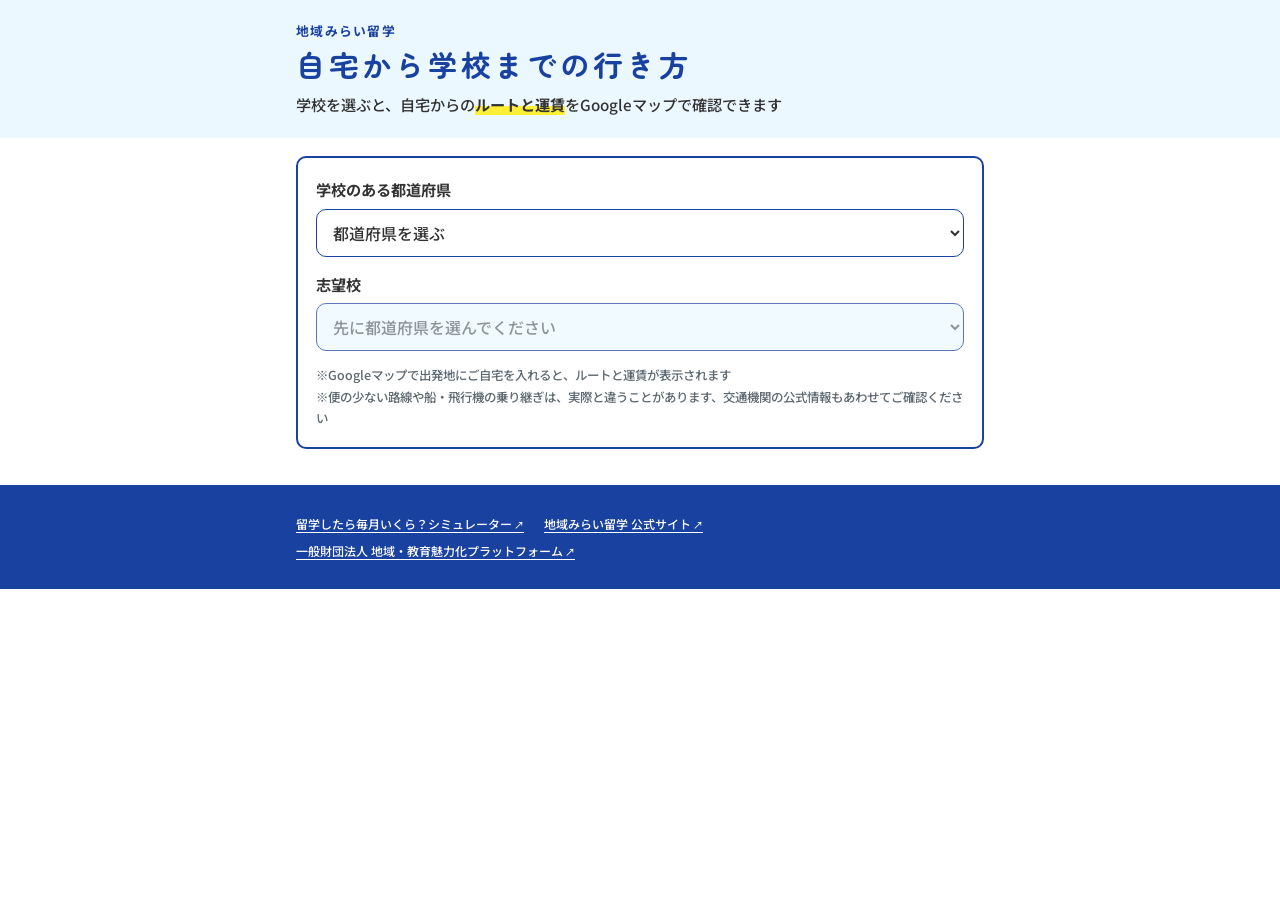
==== route/index.html @ 76d8aecd "自宅から学校までの行き方ページを費用シミュレーターから独立させる Co-Authored-By: Claude Opus 5.5 <noreply@anthropic.com>" ====
<!DOCTYPE html>
<html lang="ja">
<head>
<meta charset="UTF-8">
<meta name="viewport" content="width=device-width, initial-scale=1.0, viewport-fit=cover">
<title>自宅から学校までの行き方｜地域みらい留学</title>
<meta name="description" content="地域みらい留学の学校を選ぶと、自宅から学校までのルートと運賃をGoogleマップで確認できます">
<link rel="preconnect" href="https://fonts.googleapis.com">
<link rel="preconnect" href="https://fonts.gstatic.com" crossorigin>
<link rel="stylesheet" href="https://fonts.googleapis.com/css2?family=Noto+Sans+JP:wght@400;500;700&family=Zen+Maru+Gothic:wght@700&display=swap">
<link rel="stylesheet" href="../style.css?v=20261120-2">
</head>
<body>
<header class="site-header">
  <div class="wrap">
    <p class="eyebrow">地域みらい留学</p>
    <h1><span class="h1-tail">自宅から学校までの</span><span class="h1-tail">行き方</span></h1>
    <p class="header-lead">学校を選ぶと、自宅からの<strong>ルートと運賃</strong>をGoogleマップで確認できます</p>
  </div>
</header>

<main class="wrap">
  <form id="sim-form" class="sim-card" novalidate>
    <div class="sim-step">
      <label class="sim-label" for="pref">学校のある都道府県</label>
      <select id="pref" class="select">
        <option value="">都道府県を選ぶ</option>
      </select>
    </div>
    <div class="sim-step">
      <label class="sim-label" for="school">志望校</label>
      <select id="school" class="select" disabled>
        <option value="">先に都道府県を選んでください</option>
      </select>
      <p class="field-error" id="school-error" hidden></p>
    </div>
    <div id="route-out" class="route-out" hidden>
      <p class="route-school" id="route-school"></p>
      <a id="route-btn" class="route-btn" href="#" target="_blank" rel="noopener"><svg aria-hidden="true" viewBox="0 0 24 24" width="20" height="20"><path fill="currentColor" d="M12 2a7 7 0 0 0-7 7c0 5.2 7 13 7 13s7-7.8 7-13a7 7 0 0 0-7-7zm0 9.5A2.5 2.5 0 1 1 12 6.5a2.5 2.5 0 0 1 0 5z"/></svg><span>行き方と運賃を調べる<small>Googleマップが開きます</small></span></a>
      <a id="school-link" class="route-sub-link" href="#" target="_blank" rel="noopener">学校ページを見る ↗</a>
    </div>
    <p class="sim-foot">※Googleマップで出発地にご自宅を入れると、ルートと運賃が表示されます<br>※便の少ない路線や船・飛行機の乗り継ぎは、実際と違うことがあります、交通機関の公式情報もあわせてご確認ください</p>
  </form>
</main>

<footer class="site-footer">
  <div class="wrap">
    <ul class="footer-links">
      <li><a href="https://shutsumi.github.io/chiiki-mirai-cost-simulator/" target="_blank" rel="noopener">留学したら毎月いくら？シミュレーター</a></li>
      <li><a href="https://c-mirai.jp/" target="_blank" rel="noopener">地域みらい留学 公式サイト</a></li>
      <li><a href="https://c-platform.or.jp/" target="_blank" rel="noopener">一般財団法人 地域・教育魅力化プラットフォーム</a></li>
    </ul>
  </div>
</footer>

<script src="route.js?v=20261120-2"></script>
</body>
</html>
---- style.css ----
/* Layout: 1カラム(最大720px)。白地に、区切りたい箇所だけメインカラーの淡色・#F5F5F5・アクセントの淡色を敷く。
   ブランド指定の配色(白地)に合わせ、ライトテーマ固定のデザインとする。 */
:root {
  /* 地域みらい留学のトンマナ(地域みらい留学/トンマナ.md、基準は c-mirai.jp/nyushi/)に合わせた配色 */
  --main: #1941a0;          /* ネイビー(主色):見出し・ボタン・カードの枠線・番号バッジ */
  --main-ink: #1941a0;
  --deep: #15295a;          /* ディープネイビー */
  --main-tint: #ebf8ff;     /* スカイ:面の背景 */
  --accent: #ffef35;        /* イエロー:点で使うハイライト */
  --accent-edge: #ffef35;
  --accent-tint: #ebf8ff;   /* イエローは広い面に使わないため、淡色の面はスカイにそろえる */
  --amber: #f6a811;         /* アンバー:小さなラベル */
  --ink: #333333;           /* 本文 */
  --ink-sub: #5d6870;       /* 補足文字 */
  --line: #c9d6ec;          /* 区切り線(ネイビーの淡色) */
  --soft: #ebf8ff;
  --paper: #ffffff;
  --error: #c62828;

  --font-body: "Noto Sans JP", "Hiragino Sans", "Hiragino Kaku Gothic ProN", "Yu Gothic", "Meiryo", sans-serif;
  --font-display: "Zen Maru Gothic", var(--font-body);

  --radius: 10px;           /* カードの角丸は10px、ボタンはピル */
  color-scheme: light;
}

* { box-sizing: border-box; }
[hidden] { display: none !important; }

html { -webkit-text-size-adjust: 100%; }

body {
  margin: 0;
  background: var(--paper);
  color: var(--ink);
  font-family: var(--font-body);
  font-size: 16px;
  line-height: 1.75;
}

.wrap {
  width: 100%;
  max-width: 720px;
  margin-inline: auto;
  padding-inline: 16px;
}

h1, h2, h3 { text-wrap: balance; }

button, input, select { font: inherit; color: inherit; }

:focus-visible { outline: 3px solid var(--main); outline-offset: 2px; }

/* ---------- header ---------- */
.site-header {
  background: var(--main-tint);
  border-top: 6px solid var(--main);
  padding-block: 20px 22px;
}
.eyebrow {
  margin: 0;
  font-size: 0.8rem;
  font-weight: 700;
  letter-spacing: 0.08em;
  color: var(--main-ink);
}
.site-header h1 {
  margin: 2px 0 0;
  font-family: var(--font-display);
  font-weight: 700;
  font-size: clamp(1.35rem, 4.6vw, 1.85rem);
  line-height: 1.4;
  color: var(--ink);
}

main.wrap { padding-block: 20px 40px; display: grid; gap: 28px; }

/* ---------- notice ---------- */
.notice {
  background: var(--soft);
  border-radius: var(--radius);
  padding: 14px 18px;
  font-size: 0.85rem;
  color: var(--ink-sub);
}
.notice h2 { margin: 0 0 4px; font-size: 0.9rem; color: var(--ink); }
.notice ul { margin: 0; padding-left: 1.2em; display: grid; gap: 4px; }
.notice strong { color: var(--ink); }

/* ---------- section titles ---------- */
.section-title {
  margin: 0;
  font-family: var(--font-display);
  font-weight: 700;
  font-size: 1.3rem;
  line-height: 1.45;
}
.section-sub { margin: 2px 0 0; font-size: 0.82rem; color: var(--ink-sub); }

/* ---------- mode select ---------- */
.mode-select { display: grid; gap: 14px; }
.mode-cards { display: grid; grid-template-columns: repeat(auto-fit, minmax(240px, 1fr)); gap: 12px; }
.mode-card {
  display: grid;
  gap: 6px;
  text-align: left;
  padding: 20px 20px 18px;
  background: var(--paper);
  border: 2px solid var(--main);
  border-radius: var(--radius);
  cursor: pointer;
  transition: background-color 0.15s, transform 0.15s;
  min-width: 0;
}
.mode-card:hover { background: var(--main-tint); }
.mode-card:active { transform: translateY(1px); }
.mode-card-title {
  font-family: var(--font-display);
  font-weight: 700;
  font-size: 1.2rem;
  color: var(--main-ink);
}
.mode-card-title::after { content: " →"; }
.mode-card-sub { font-size: 0.8rem; line-height: 1.6; color: var(--ink-sub); }

/* ---------- screen ---------- */
.screen { display: grid; gap: 18px; }
.screen-head { display: grid; gap: 2px; }
.back-link {
  justify-self: start;
  background: none;
  border: none;
  padding: 0 0 6px;
  font-size: 0.85rem;
  color: var(--main-ink);
  cursor: pointer;
  text-decoration: underline;
  text-underline-offset: 3px;
}

/* ---------- form ---------- */
.form {
  display: grid;
  gap: 22px;
  padding: 20px;
  border: 1px solid var(--line);
  border-radius: var(--radius);
  background: var(--paper);
}
.field { margin: 0; padding: 0; border: none; display: grid; gap: 8px; min-width: 0; }
.field-label { font-weight: 700; font-size: 0.95rem; padding: 0; }
.field-hint { font-weight: 400; font-size: 0.78rem; color: var(--ink-sub); margin-left: 6px; }
.field-error { margin: 0; font-size: 0.82rem; color: var(--error); font-weight: 700; }

.select, .picker-search {
  width: 100%;
  padding: 10px 12px;
  border: 1px solid var(--line);
  border-radius: 8px;
  background: var(--paper);
  font-size: 1rem;
}
.select:focus, .picker-search:focus { border-color: var(--main); }

/* school picker */
.picker { border: 1px solid var(--line); border-radius: 8px; overflow: hidden; }
.picker-search { border: none; border-bottom: 1px solid var(--line); border-radius: 0; }
.picker-list { max-height: 280px; overflow-y: auto; background: var(--paper); }
.pref-group { border-bottom: 1px solid var(--soft); }
.pref-group > summary {
  list-style: none;
  cursor: pointer;
  padding: 9px 12px;
  font-size: 0.9rem;
  font-weight: 700;
  background: var(--soft);
  display: flex;
  justify-content: space-between;
  gap: 8px;
}
.pref-group > summary::-webkit-details-marker { display: none; }
.pref-group > summary::after { content: "＋"; color: var(--main-ink); }
.pref-group[open] > summary::after { content: "－"; }
.pref-count { font-weight: 400; color: var(--ink-sub); font-size: 0.8rem; margin-left: 4px; }
.school-option {
  display: flex;
  gap: 10px;
  align-items: flex-start;
  padding: 8px 12px 8px 16px;
  font-size: 0.9rem;
  line-height: 1.5;
  cursor: pointer;
}
.school-option:hover { background: var(--main-tint); }
.school-option input { margin-top: 3px; accent-color: var(--main-ink); flex-shrink: 0; }
.school-option.is-disabled { color: #9aa3a8; cursor: not-allowed; }
.picker-empty { padding: 14px 12px; font-size: 0.85rem; color: var(--ink-sub); margin: 0; }

.chips { display: flex; flex-wrap: wrap; gap: 6px; }
.chip {
  display: inline-flex;
  align-items: center;
  gap: 6px;
  padding: 4px 6px 4px 12px;
  background: var(--main-tint);
  border-radius: 999px;
  font-size: 0.82rem;
  max-width: 100%;
}
.chip-text { overflow-wrap: anywhere; }
.chip button {
  border: none;
  background: var(--paper);
  border-radius: 999px;
  width: 22px;
  height: 22px;
  line-height: 1;
  cursor: pointer;
  color: var(--main-ink);
  flex-shrink: 0;
}

/* segmented (宿泊日数・交通手段) / toggles */
.segmented, .toggles { display: flex; flex-wrap: wrap; gap: 8px; }
.segment, .toggle { position: relative; cursor: pointer; }
.segment input, .toggle input { position: absolute; opacity: 0; pointer-events: none; }
.segment span, .toggle span {
  display: inline-block;
  min-width: 84px;
  text-align: center;
  padding: 9px 16px;
  border: 2px solid var(--line);
  border-radius: 999px;
  font-weight: 700;
  font-size: 0.92rem;
  background: var(--paper);
  transition: background-color 0.15s, border-color 0.15s;
}
.segment input:checked + span, .toggle input:checked + span {
  border-color: var(--main);
  background: var(--main-tint);
  color: var(--main-ink);
}
.toggle input:checked + span::before { content: "✓ "; }
.segment input:focus-visible + span, .toggle input:focus-visible + span { outline: 3px solid var(--main); outline-offset: 2px; }

.small-notes { margin: 0; padding-left: 1.1em; font-size: 0.78rem; line-height: 1.65; color: var(--ink-sub); display: grid; gap: 2px; }

.cta {
  width: 100%;
  padding: 14px 20px;
  border: none;
  border-bottom: 3px solid var(--accent-edge);
  border-radius: 999px;
  background: var(--accent);
  font-family: var(--font-display);
  font-weight: 700;
  font-size: 1.1rem;
  cursor: pointer;
}
.cta:hover { filter: brightness(0.97); }
.cta:active { transform: translateY(1px); }

/* ---------- result ---------- */
.result { display: grid; gap: 16px; outline: none; }
.result-title {
  margin: 0;
  font-family: var(--font-display);
  font-size: 1.2rem;
  font-weight: 700;
}


.school-block {
  border: 1px solid var(--line);
  border-radius: var(--radius);
  padding: 16px 18px;
  display: grid;
  gap: 10px;
}
.school-block h4 {
  margin: 0;
  font-size: 1.02rem;
  line-height: 1.5;
}
.school-meta { margin: 0; font-size: 0.78rem; color: var(--ink-sub); }
.school-meta a { color: var(--main-ink); }

.rows { margin: 0; display: grid; }
.row {
  display: grid;
  grid-template-columns: minmax(0, 1fr) auto;
  gap: 4px 12px;
  padding: 10px 0;
  border-top: 1px dashed var(--line);
  align-items: baseline;
}
.row:first-child { border-top: none; }
.row dt { font-weight: 700; font-size: 0.92rem; }
.row dd { margin: 0; text-align: right; font-weight: 700; font-variant-numeric: tabular-nums; white-space: nowrap; }
.row dd .unit { font-weight: 400; font-size: 0.78rem; color: var(--ink-sub); margin-left: 2px; }
.row .row-sub { grid-column: 1 / -1; margin: 0; font-size: 0.78rem; color: var(--ink-sub); line-height: 1.6; }
.row.is-subtotal { border-top: 2px solid var(--line); }
.row.is-subtotal dt, .row.is-subtotal dd { color: var(--main-ink); }
.row .ask { color: var(--ink-sub); font-weight: 400; font-size: 0.85rem; white-space: normal; }

.info-box {
  border-radius: var(--radius);
  padding: 14px 18px;
  display: grid;
  gap: 6px;
}
.info-box h4 { margin: 0; font-size: 0.92rem; }
.info-box ul { margin: 0; padding: 0; list-style: none; display: grid; gap: 6px; font-size: 0.85rem; line-height: 1.65; }
.info-box.is-notes { background: var(--soft); }
.info-box.is-notes li { padding-left: 1em; text-indent: -1em; }
.info-box.is-notes li::before { content: "・"; }

.info-box.is-checklist { background: var(--main-tint); }
.info-box.is-checklist h4 { color: var(--main-ink); }
.info-box.is-checklist li {
  position: relative;
  padding-left: 30px;
}
/* 項目の印: チェックできるボックスに見えないよう、枠のない青い✓にする */
.info-box.is-checklist li::before {
  content: "✓";
  position: absolute;
  left: 2px;
  top: -0.12em;
  font-size: 1.3rem;
  font-weight: 700;
  line-height: 1.5;
  color: var(--main);
}

.recalc {
  justify-self: start;
  background: none;
  border: none;
  padding: 0;
  font-size: 0.85rem;
  color: var(--main-ink);
  text-decoration: underline;
  text-underline-offset: 3px;
  cursor: pointer;
}

/* ---------- footer ---------- */
.site-footer {
  background: var(--soft);
  padding-block: 18px 28px;
  font-size: 0.75rem;
  color: var(--ink-sub);
}
.site-footer p { margin: 0; }

.load-error { margin: 0; padding: 14px 18px; border-radius: var(--radius); background: var(--accent-tint); font-size: 0.9rem; }

@media (prefers-reduced-motion: reduce) {
  * { transition: none !important; }
}

/* ---------- 交通手段(学校ごと) ---------- */
.transport-list { display: grid; gap: 10px; }
.transport-row {
  display: grid;
  gap: 6px;
  padding: 12px 14px;
  border: 1px solid var(--line);
  border-radius: 10px;
  background: var(--soft);
  min-width: 0;
}
.transport-school { margin: 0; font-weight: 700; font-size: 0.9rem; line-height: 1.5; }
.transport-note { margin: 0; font-size: 0.78rem; line-height: 1.6; color: var(--ink-sub); }
.segmented.is-compact span { min-width: 72px; padding: 6px 12px; font-size: 0.88rem; }
.segment.is-unavailable { cursor: not-allowed; }
.segment.is-unavailable span { color: #a3abb0; border-style: dashed; background: var(--paper); }
.airport-field { margin-top: 6px; }
.field-hint-block { margin: 0; font-size: 0.78rem; color: var(--ink-sub); }

/* ---------- 結果: 学校ごとの注記 ---------- */
.school-note { margin: 0; font-size: 0.78rem; color: var(--ink-sub); }
.row .row-sub strong { color: var(--ink); }
.info-box.is-notes strong { color: var(--ink); }
.privacy-note { margin: -10px 0 0; font-size: 0.74rem; color: var(--ink-sub); text-align: center; }
.transport-choice { display: flex; flex-wrap: wrap; align-items: center; gap: 6px 10px; }
.choice-label { font-size: 0.78rem; font-weight: 700; color: var(--ink-sub); min-width: 4.5em; }

/* ---------- 地図から探す(Googleマイマップの埋め込み) ----------
   見本(chiiki-mirai-guide/events.html)と同じ形。色はこのサイトの変数に置き換え:
   --ac → --accent / --ac2 → --accent-edge / --onac → --ink / --line → --line / --surf2 → --soft
   このサイトのカードには影がないため、--sh(box-shadow)は付けない。 */
.mapwrap{margin:20px 0 4px}
.maphead{display:flex;align-items:baseline;gap:14px;margin-bottom:10px;flex-wrap:wrap}
.maphead h3{font-size:18px;margin:0}
.maplink{margin-left:auto;font-size:12.8px;font-weight:700;text-decoration:none;white-space:nowrap;
 border:1px solid var(--accent);border-radius:999px;padding:7px 16px;color:var(--ink);background:var(--accent)}
.maplink:hover{background:var(--accent-edge);border-color:var(--accent-edge)}
@media(max-width:620px){.maplink{margin-left:0}}
.mapbox{position:relative;width:100%;height:440px;border:1px solid var(--line);border-radius:11px;
 overflow:hidden;background:var(--soft)}
.mapbox iframe{position:absolute;inset:0;width:100%;height:100%;border:0}
@media(max-width:620px){.mapbox{height:340px}}
.mapnote{margin-top:8px}

/* ---------- 留学後: 初年度の費用(項目のみ)・月々の生活費(学校ページの明細) ---------- */
.detail-block { display: grid; gap: 8px; padding-top: 10px; border-top: 1px dashed var(--line); }
.detail-block h5 { margin: 0; font-size: 0.92rem; }
.detail-src { font-weight: 400; font-size: 0.78rem; color: var(--ink-sub); }
.detail-lead { margin: 0; font-size: 0.85rem; line-height: 1.65; }
.detail-lead a { color: var(--main-ink); }
.detail-lead .ask { color: var(--ink-sub); }
.detail-note { margin: 0; font-size: 0.78rem; line-height: 1.65; color: var(--ink-sub); }
.item-tags { margin: 0; padding: 0; list-style: none; display: flex; flex-wrap: wrap; gap: 6px; }
.item-tags li { font-size: 0.82rem; line-height: 1.5; padding: 4px 10px; border-radius: 999px; background: var(--main-tint); color: var(--main-ink); }
.detail-block .rows .row dt { font-weight: 400; }
.detail-block .rows .row.is-subtotal dt { font-weight: 700; }
.badges { display: inline-flex; flex-wrap: wrap; gap: 4px; }
.badge { font-size: 0.74rem; padding: 1px 8px; border-radius: 999px; border: 1px solid var(--line); background: var(--paper); color: var(--ink); }

/* ---------- TOP: このシミュレーターでわかること ---------- */
.intro { display: grid; gap: 8px; font-size: 0.92rem; line-height: 1.8; }
.intro h2 { margin: 0; font-size: 1.1rem; line-height: 1.5; }
.intro p { margin: 0; }
.intro-list { margin: 0; padding: 0; list-style: none; display: grid; gap: 8px; }
.intro-list li {
  display: grid;
  gap: 2px;
  padding: 10px 14px;
  border-left: 4px solid var(--main);
  background: var(--main-tint);
  border-radius: 0 8px 8px 0;
}
.intro-list strong { color: var(--main-ink); }
.intro-list span { font-size: 0.85rem; }

/* ---------- 検討時: 結果の前提・考え方のポイント ---------- */
.result-lead {
  margin: 0;
  padding: 12px 16px;
  border-radius: var(--radius);
  background: var(--accent-tint);
  font-size: 0.9rem;
  line-height: 1.7;
}
.info-box.is-points { background: var(--accent-tint); }
.info-box.is-points ol { margin: 0; padding: 0; list-style: none; counter-reset: pt; display: grid; gap: 10px; font-size: 0.85rem; line-height: 1.65; }
.info-box.is-points li { counter-increment: pt; position: relative; padding-left: 30px; display: grid; gap: 2px; }
.info-box.is-points li::before {
  content: counter(pt);
  position: absolute; left: 0; top: 1px;
  width: 22px; height: 22px; border-radius: 50%;
  background: var(--accent); color: var(--ink);
  font-weight: 700; font-size: 0.8rem; line-height: 22px; text-align: center;
}

/* ---------- 留学後: 他に考えておくべき費用 ---------- */
.other-costs { background: var(--soft); border-color: var(--soft); }
.other-costs .badge, .other-costs .item-tags li { background: var(--paper); }

/* ---------- 検討時: 地図で選ぶ ---------- */
.map-steps { display: grid; grid-template-columns: 1fr 1fr; gap: 8px; margin-bottom: 8px; }
.map-step {
  display: flex; align-items: center; justify-content: center; gap: 8px;
  padding: 10px 8px; border: 2px solid var(--line); border-radius: 10px;
  background: var(--paper); font-weight: 700; font-size: 0.9rem; cursor: pointer; line-height: 1.3;
}
.map-step-no {
  display: inline-grid; place-items: center; width: 22px; height: 22px; border-radius: 50%;
  background: var(--line); color: var(--ink); font-size: 0.8rem; flex: none;
}
.map-step.is-active { border-color: var(--main); background: var(--main-tint); color: var(--main-ink); }
.map-step.is-active .map-step-no { background: var(--main); color: #fff; }
.map-guide { margin: 0 0 8px; font-size: 0.85rem; line-height: 1.6; }
.map-canvas { position: absolute; inset: 0; }
.map-fallback { margin: 8px 0 0; font-size: 0.85rem; color: var(--error); }

.map-summary { display: grid; gap: 14px; }
.summary-item { display: grid; gap: 6px; }
.summary-item .field-label { margin: 0; }
.summary-value { margin: 0; font-size: 0.9rem; color: var(--ink-sub); }
.selected-list { display: grid; gap: 8px; }
.selected-item {
  display: flex; align-items: center; justify-content: space-between; gap: 10px;
  padding: 10px 12px; border: 1px solid var(--line); border-radius: 10px; background: var(--soft);
}
.selected-text { min-width: 0; }
.selected-name { margin: 0; font-weight: 700; font-size: 0.9rem; line-height: 1.5; }
.selected-meta { margin: 0; font-size: 0.8rem; color: var(--ink-sub); }
.selected-actions { display: flex; gap: 6px; flex: none; }
.selected-actions button {
  padding: 4px 10px; border: 1px solid var(--line); border-radius: 999px; background: var(--paper);
  font-size: 0.8rem; cursor: pointer;
}

/* 地図の吹き出し(学校のピン) */
.pop { font-family: var(--font-body); color: var(--ink); display: grid; gap: 4px; min-width: 220px; }
.pop p, .leaflet-popup-content .pop p { margin: 0; }
.pop-name { font-weight: 700; font-size: 0.95rem; line-height: 1.45; }
.pop-meta { font-size: 0.78rem; color: var(--ink-sub); }
.pop-meta a { color: var(--main-ink); }
.pop-label { margin-top: 6px !important; font-size: 0.78rem; font-weight: 700; }
.pop-label span { font-weight: 400; color: var(--ink-sub); }
.pop-seg { display: flex; gap: 6px; }
.pop-seg button {
  flex: 1; padding: 6px 4px; border: 1px solid var(--line); border-radius: 8px; background: var(--paper);
  font-size: 0.85rem; cursor: pointer; color: var(--ink);
}
.pop-seg button[aria-pressed="true"] { border-color: var(--main); background: var(--main); color: #fff; font-weight: 700; }
.pop-seg button:disabled { color: #a3abb0; border-style: dashed; cursor: not-allowed; background: var(--paper); }
.pop-note { font-size: 0.74rem; color: var(--ink-sub); line-height: 1.5; }
.pop-error { font-size: 0.78rem; color: var(--error); }
.pop-actions { display: grid; gap: 6px; margin-top: 8px; }
.pop-add {
  padding: 9px; border: none; border-radius: 999px; background: var(--accent); color: var(--ink);
  font-weight: 700; font-size: 0.9rem; cursor: pointer;
}
.pop-remove { padding: 6px; border: 1px solid var(--line); border-radius: 999px; background: var(--paper); font-size: 0.8rem; cursor: pointer; }

/* 地理院地図のときの「お住まいの場所」の印 */
.home-pin span {
  display: grid; place-items: center; width: 26px; height: 26px; border-radius: 50%;
  background: #333333; color: #fff; font-weight: 700; font-size: 12px; border: 2px solid #fff;
  box-sizing: border-box;
}
.pin-panel { position: relative; margin-top: 8px; padding: 12px 14px; border: 2px solid var(--main); border-radius: 11px; background: var(--paper); }
.pin-panel .pop { padding-right: 24px; }
.pin-panel-close { position: absolute; top: 6px; right: 8px; border: none; background: none; font-size: 1.2rem; line-height: 1; cursor: pointer; color: var(--ink-sub); padding: 4px; }

/* ===================== v2(2026-11 内海):留学後の費用だけに絞った画面 ===================== */
main.wrap { display: grid; gap: 22px; padding-block: 18px 36px; }
.header-lead { margin: 6px 0 0; font-size: 0.95rem; line-height: 1.6; }
.header-lead strong { color: var(--main-ink); }

/* 入力カード(ファーストビューに置く、電卓のように「選んで押す」だけ) */
.sim-card {
  display: grid; gap: 14px;
  padding: 18px;
  border: 2px solid var(--main);
  border-radius: var(--radius);
  background: var(--paper);
  box-shadow: 0 4px 0 var(--main-tint);
}
.sim-step { display: grid; gap: 6px; }
.sim-label { display: flex; align-items: center; gap: 8px; font-weight: 700; font-size: 0.95rem; }
.sim-no {
  display: inline-grid; place-items: center; flex: none;
  width: 24px; height: 24px; border-radius: 50%;
  background: var(--main); color: #fff; font-size: 0.8rem; font-weight: 700;
}
.sim-card .select { width: 100%; min-height: 48px; font-size: 1rem; }
.sim-card .select:disabled { background: var(--soft); color: var(--ink-sub); }
.sim-foot { margin: 0; font-size: 0.78rem; line-height: 1.7; color: var(--ink-sub); text-align: center; }
.sim-foot a { color: var(--main-ink); white-space: nowrap; }

/* 結果 */
.school-name { margin: 0; font-size: 1.15rem; line-height: 1.5; }
.cost-section { display: grid; gap: 6px; padding-top: 12px; border-top: 2px solid var(--main-tint); }
.cost-section:first-of-type { border-top: none; padding-top: 0; }
.cost-section h4 { margin: 0; display: flex; align-items: center; gap: 8px; font-size: 1rem; }
.cost-section h5 { margin: 8px 0 0; font-size: 0.85rem; color: var(--ink-sub); }
.cost-tag { flex: none; font-size: 0.72rem; font-weight: 700; padding: 2px 10px; border-radius: 999px; }
.cost-tag.is-monthly { background: var(--main); color: #fff; }
.cost-tag.is-once { background: var(--accent); color: var(--ink); }
.cost-tag.is-sometimes { background: var(--soft); color: var(--ink); border: 1px solid var(--line); }
.row dd .zero { color: var(--main-ink); font-size: 1.05rem; }
.row .row-sub a { color: var(--main-ink); }
.more { margin-top: 6px; }
.more summary { cursor: pointer; color: var(--main-ink); font-size: 0.8rem; }
.more-list { margin: 6px 0 0; padding: 0; list-style: none; display: grid; gap: 4px; font-size: 0.8rem; }
.more-list li { display: grid; grid-template-columns: minmax(0, 1fr) auto; gap: 0 10px; color: var(--ink); }
.more-list small { grid-column: 1 / -1; color: var(--ink-sub); }

.info-box.is-good { background: var(--accent-tint); }
.info-box.is-good li { padding-left: 1em; text-indent: -1em; }
.info-box.is-good li::before { content: "・"; }
.info-box.is-good .school-note { text-indent: 0; padding-left: 0; font-size: 0.8rem; color: var(--ink-sub); }
.info-box.is-good .school-note::before { content: none; }
.info-box.is-good .school-note strong { display: block; color: var(--ink); }

.about { display: grid; gap: 8px; }
.about h2 { margin: 0; font-size: 1rem; }
.about-list { margin: 0; padding: 0; list-style: none; display: grid; gap: 6px; }
.about-list li { display: grid; gap: 0; padding: 10px 14px; border-radius: 10px; background: var(--main-tint); font-size: 0.85rem; line-height: 1.6; }
.about-list strong { color: var(--main-ink); }

/* ===================== 地域みらい留学のトンマナに合わせる上書き(2026-11) ===================== */
body { font-weight: 500; }
strong { font-weight: 700; }
.site-header { border-top: none; background: var(--main-tint); }
.eyebrow { color: var(--main); letter-spacing: 0.1em; }
.site-header h1 { font-family: var(--font-display); color: var(--main); letter-spacing: 0.1em; }
.header-lead strong { background: linear-gradient(transparent 60%, var(--accent) 60%); color: var(--ink); }
h2, h3, h4, h5, .section-title, .school-name, .about h2 { color: var(--main); letter-spacing: 0.1em; }
.cost-section h5 { color: var(--main); letter-spacing: 0.05em; }

/* カード=白地+ネイビーの細枠+角丸10px+影なし */
.sim-card { border: 2px solid var(--main); border-radius: var(--radius); box-shadow: none; }
.school-block { border: 1px solid var(--main); border-radius: var(--radius); }
.select { border: 1px solid var(--main); border-radius: var(--radius); }
.sim-no { background: var(--main); }
.sim-foot { text-align: left; }
.sim-foot a, .school-meta a, .row .row-sub a, .detail-lead a, .more summary { color: var(--main); }

/* ボタン=ネイビー塗りのピル、白文字 Medium、字間0.1em */
.cta {
  background: var(--main); color: #fff;
  border: none; border-radius: 999px;
  font-family: var(--font-body); font-weight: 500; letter-spacing: 0.1em;
}
.cta:hover { background: var(--deep); filter: none; }

/* ラベル: 毎月=ネイビー、最初だけ=イエロー(点で使う)、年に何回か=アンバー */
.cost-tag { letter-spacing: 0.05em; }
.cost-tag.is-monthly { background: var(--main); color: #fff; }
.cost-tag.is-once { background: var(--accent); color: var(--ink); }
.cost-tag.is-sometimes { background: var(--amber); color: #fff; border: none; }
.cost-section { border-top: 1px solid var(--line); }
.row { border-top: 1px dashed var(--line); }
.row dd .zero { color: var(--main); }
.item-tags li { background: var(--main-tint); color: var(--main); }

/* 情報の箱:スカイの面(イエローを広い面に使わない) */
.info-box.is-good, .info-box.is-checklist { background: var(--paper); border: 1px solid var(--main); }
.info-box.is-good h4, .info-box.is-checklist h4 { color: var(--main); }
.notice { background: var(--main-tint); }
.about-list li { background: var(--main-tint); }
.about-list strong { color: var(--main); }
.site-footer { background: var(--main); color: #fff; border-radius: 0; }
.site-footer p { color: #fff; }

/* 長いURLや学校名で横にはみ出さないようにする */
.result, .result > *, .school-block > *, .cost-section > *, .rows, .row > * { min-width: 0; }
.row .row-sub, .detail-note, .more-list, .info-box li { overflow-wrap: anywhere; }

/* 名前が長いので、スマホでは語の途中で切らず「シミュレーター」を次の行へ送る */
.site-header h1 .h1-tail { display: inline-block; }

/* ---------- 毎月の合計 ---------- */
.total-box { background: var(--main-tint); border: 1px solid var(--main); border-radius: var(--radius); padding: 14px 16px; margin: 4px 0 16px; }
.total-label { margin: 0; font-size: .85rem; font-weight: 700; color: var(--main); }
.total-value { margin: 2px 0 6px; font-family: var(--font-display); font-weight: 700; font-size: clamp(1.6rem, 6.5vw, 2rem); line-height: 1.3; color: var(--main); overflow-wrap: anywhere; }
.total-value .unit { font-size: .55em; margin-left: 2px; }
.total-notes { margin: 0; padding-left: 1.1em; font-size: .78rem; color: var(--ink-sub); line-height: 1.6; }
.total-box.is-na .total-na { margin: 4px 0 0; font-size: .9rem; }

/* ---------- 帰省の交通費: Googleマップで調べるボタン ---------- */
.route-btn { display: flex; align-items: center; justify-content: center; gap: 10px; width: 100%; box-sizing: border-box; margin-top: 10px; padding: 12px 18px; border: 2px solid var(--main); border-radius: 999px; background: var(--paper); color: var(--main); font-weight: 700; font-size: .95rem; line-height: 1.4; text-decoration: none; text-align: left; }
.route-btn svg { flex: none; }
.route-btn small { display: block; font-size: .72rem; font-weight: 500; color: var(--ink-sub); }
.route-btn:hover, .route-btn:focus-visible { background: var(--main-tint); }
.route-btn:focus-visible { outline: 3px solid var(--accent); outline-offset: 2px; }

/* ---------- フッターのリンク ---------- */
.footer-links { list-style: none; margin: 10px 0 0; padding: 0; display: flex; flex-wrap: wrap; gap: 6px 20px; }
.site-footer .footer-links a { color: #fff; text-decoration: underline; text-underline-offset: 3px; font-weight: 500; }
.site-footer .footer-links a::after { content: " ↗"; font-size: .85em; }
.site-footer .footer-links a:hover { opacity: .85; }

/* ---------- 入学のときにかかる費用: 項目ごとの金額 ---------- */
.once-rows .row { padding: 8px 0; }
.once-rows dt { font-weight: 500; }
.ask-link { font-size: .85rem; font-weight: 500; color: var(--main); text-decoration: underline; text-underline-offset: 3px; white-space: nowrap; }
.ask-link:hover { opacity: .8; }

/* ---------- 費用の大見出し(毎月／最初だけ／年に何回か)をはっきりさせる ---------- */
.cost-section { gap: 8px; padding-top: 22px; margin-top: 6px; border-top: none; }
.cost-section:first-of-type { padding-top: 4px; margin-top: 0; }
.cost-section h4 { margin: 0 0 4px; padding: 10px 14px; border-radius: var(--radius); background: var(--main); color: #fff; font-family: var(--font-display); font-size: 1.15rem; line-height: 1.4; letter-spacing: .06em; gap: 10px; }
.cost-section h4 .cost-tag { font-size: .78rem; padding: 3px 11px; }
.cost-section h4 .cost-tag.is-monthly { background: #fff; color: var(--main); }
@media (max-width: 420px) {
  .cost-section h4 { font-size: 1.02rem; letter-spacing: .02em; padding: 10px 12px; gap: 8px; }
  .cost-section h4 .cost-tag { font-size: .72rem; padding: 3px 9px; }
}

/* ---------- 行き方ページ(route/) ---------- */
.route-out { display: grid; gap: 8px; padding-top: 4px; }
.route-school { margin: 0; font-family: var(--font-display); font-weight: 700; font-size: 1.05rem; color: var(--main); }
.route-out .route-btn { margin-top: 0; background: var(--main); color: #fff; border-color: var(--main); padding: 14px 18px; font-size: 1rem; }
.route-out .route-btn small { color: rgba(255,255,255,.85); }
.route-out .route-btn:hover, .route-out .route-btn:focus-visible { background: var(--deep); }
.route-sub-link { justify-self: center; font-size: .85rem; color: var(--main); text-underline-offset: 3px; }
.site-footer .footer-links a.is-internal::after { content: ""; }
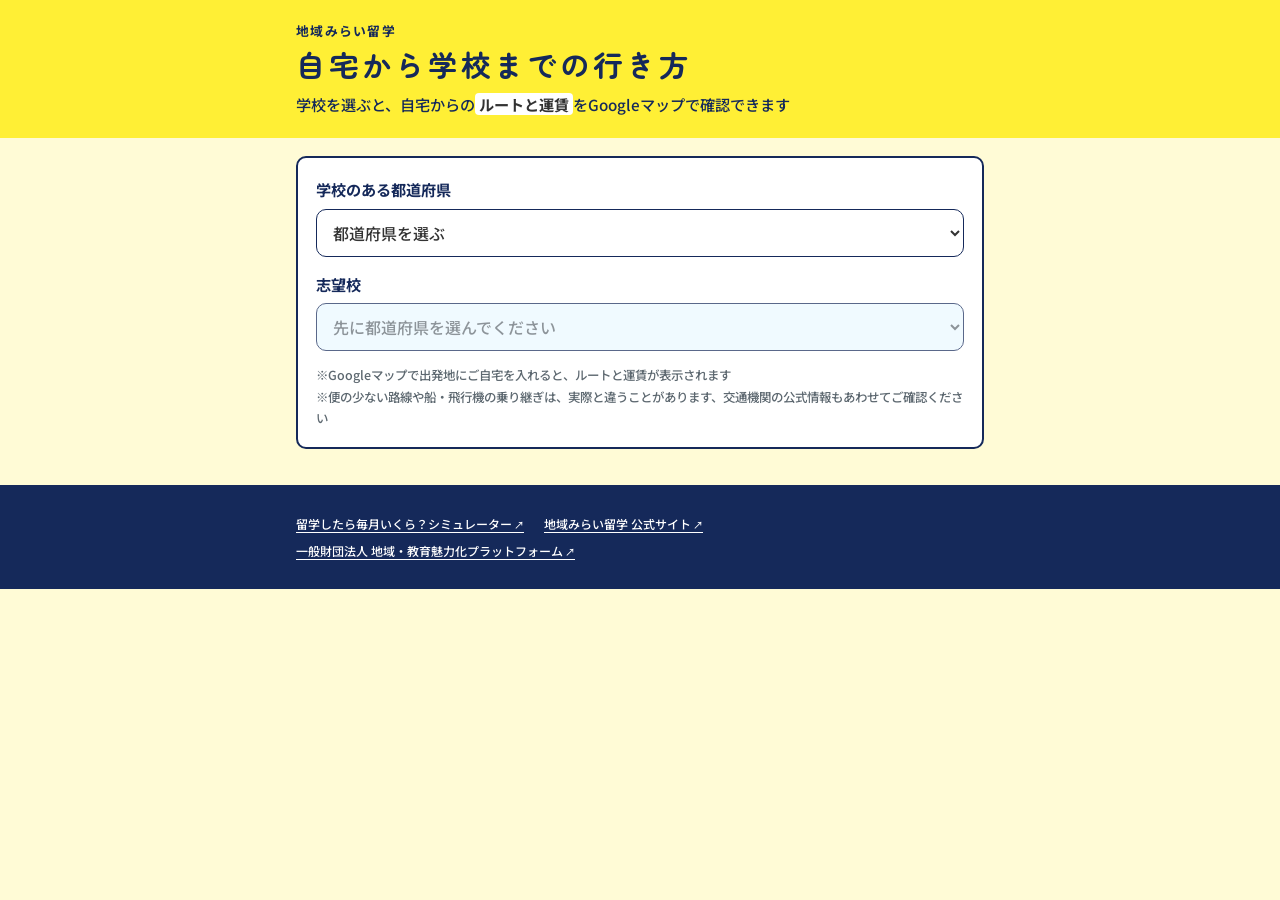
==== commit f5690e9c: "行き方ページの配色をイエロー主役にする Co-Authored-By: Claude Opus 5.5 <noreply@anthropic.com>" ====
--- a/route/index.html
+++ b/route/index.html
@@ -9,6 +9,7 @@
 <link rel="preconnect" href="https://fonts.gstatic.com" crossorigin>
 <link rel="stylesheet" href="https://fonts.googleapis.com/css2?family=Noto+Sans+JP:wght@400;500;700&family=Zen+Maru+Gothic:wght@700&display=swap">
 <link rel="stylesheet" href="../style.css?v=20261120-2">
+<link rel="stylesheet" href="theme-yellow.css?v=20261120-3">
 </head>
 <body>
 <header class="site-header">
--- a/route/theme-yellow.css
+++ b/route/theme-yellow.css
@@ -0,0 +1,19 @@
+/* 行き方ページだけの配色: イエローを主役にする(2026-11-20 内海の依頼)
+ * 地域みらい留学のトンマナではイエローは「点で使う」色だが、このページでは面に使う
+ * 黄色の上の文字はネイビーかディープネイビーにして、読みやすさを保つ
+ */
+body { background: #fffbd6; }
+.site-header { background: #ffef35; }
+.site-header .eyebrow { color: #15295a; }
+.site-header h1 { color: #15295a; }
+.site-header .header-lead { color: #15295a; }
+.site-header .header-lead strong { background: #fff; box-shadow: none; padding: 0 4px; border-radius: 4px; }
+.sim-card { background: #fff; border: 2px solid #15295a; }
+.sim-label { color: #15295a; }
+.select { border-color: #15295a; }
+.route-school { color: #15295a; }
+.route-out .route-btn { background: #ffef35; color: #15295a; border: 2px solid #15295a; }
+.route-out .route-btn small { color: #15295a; opacity: .8; }
+.route-out .route-btn:hover, .route-out .route-btn:focus-visible { background: #fff6a0; }
+.route-sub-link { color: #15295a; }
+.site-footer { background: #15295a; }
